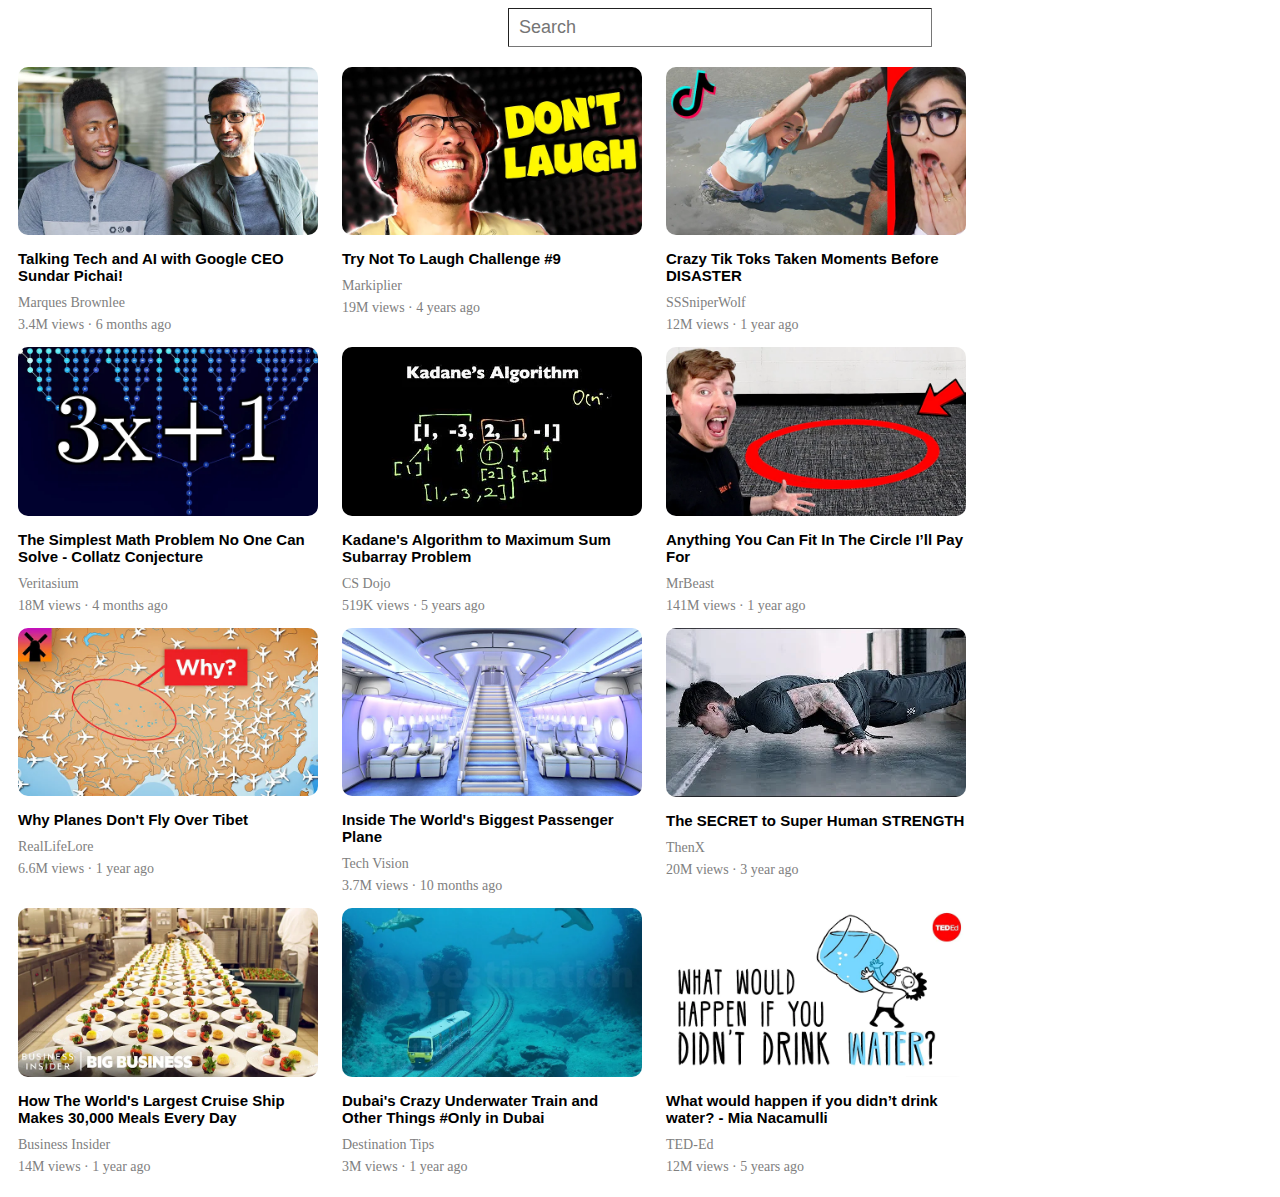
==== index.html @ d7499e48 "adding new changes" ====
<!DOCTYPE html>
<html lang="en">

<head>
    <link rel="stylesheet" href="style.css">
    <meta charset="UTF-8">
    <meta name="viewport" content="width=device-width, initial-scale=1.0">
    <title>LearnBase</title>
</head>

<body>
    <input class="search" type="text" placeholder="Search" style="margin-bottom: 20px;">
    <br>
    <div>
        <div class="vp">

            <img class="thumbnail" src="/htmlCss/images/thumbnail-1.webp" alt="">
            <p class="caption">
                Talking Tech and AI with Google CEO Sundar Pichai!
            </p>
            <p class="channelname">
                Marques Brownlee
            </p>
            <p class="tandd ">
                3.4M views · 6 months ago
            </p>
        </div>

        <div class="vp">

            <img class="thumbnail" src="/htmlCss/images/thumbnail-2.webp" alt="">
            <p class="caption">

                Try Not To Laugh Challenge #9 </p>
            <p class="channelname">
                Markiplier
            </p>
            <p class="tandd ">
                19M views · 4 years ago
            </p>
        </div>
        <div class="vp">

            <img class="thumbnail" src="/htmlCss/images/thumbnail-3.webp" alt="">
            <p class="caption">

                Crazy Tik Toks Taken Moments Before DISASTER
            </p>
            <p class="channelname">
                SSSniperWolf
            </p>
            <p class="tandd ">
                12M views · 1 year ago
            </p>
        </div>
        <div class="vp">

            <img class="thumbnail" src="/htmlCss/images/thumbnail-4.webp" alt="">
            <p class="caption">

                The Simplest Math Problem No One Can Solve - Collatz Conjecture </p>
            <p class="channelname">
                Veritasium
            </p>
            <p class="tandd ">
                18M views · 4 months ago
            </p>
        </div>
        <div class="vp">

            <img class="thumbnail" src="/htmlCss/images/thumbnail-5.webp" alt="">
            <p class="caption">

                Kadane's Algorithm to Maximum Sum Subarray Problem
            <p class="channelname">
                CS Dojo
            </p>
            <p class="tandd ">
                519K views · 5 years ago </p>
        </div>
        <div class="vp">

            <img class="thumbnail" src="/htmlCss/images/thumbnail-6.webp" alt="">
            <p class="caption">

                Anything You Can Fit In The Circle I’ll Pay For
            <p class="channelname">
                MrBeast
            </p>
            <p class="tandd ">
                141M views · 1 year ago
            </p>
        </div>
        <div class="vp">

            <img class="thumbnail" src="/htmlCss/images/thumbnail-7.webp" alt="">
            <p class="caption">

                Why Planes Don't Fly Over Tibet
            <p class="channelname">
                RealLifeLore
            </p>
            <p class="tandd ">
                6.6M views · 1 year ago
            </p>
        </div>
        <div class="vp">

            <img class="thumbnail" src="/htmlCss/images/thumbnail-8.webp" alt="">
            <p class="caption">

                Inside The World's Biggest Passenger Plane
            <p class="channelname">
                Tech Vision
            </p>
            <p class="tandd ">
                3.7M views · 10 months ago
            </p>
        </div>
        <div class="vp">

            <img class="thumbnail" src="/htmlCss/images/thumbnail-9.webp" alt="">
            <p class="caption">

                The SECRET to Super Human STRENGTH
                            <p class="channelname">
                                ThenX
                                        </p>
            <p class="tandd ">
                20M views · 3 year ago

            </p>
        </div>
        <div class="vp">

            <img class="thumbnail" src="/htmlCss/images/thumbnail-10.webp" alt="">
            <p class="caption">

                How The World's Largest Cruise Ship Makes 30,000 Meals Every Day             </p>
            <p class="channelname">
                Business Insider
                        </p>
            <p class="tandd ">
                14M views · 1 year ago            </p>
        </div>
        <div class="vp">

            <img class="thumbnail" src="/htmlCss/images/thumbnail-11.webp" alt="">
            <p class="caption">


                Dubai's Crazy Underwater Train and Other Things #Only in Dubai            </p>
            <p class="channelname">
                Destination Tips            </p>
            <p class="tandd ">
                3M views · 1 year ago
            </p>
        </div>
        <div class="vp">

            <img class="thumbnail" src="/htmlCss/images/thumbnail-12.webp" alt="">
            <p class="caption">

                What would happen if you didn’t drink water? - Mia Nacamulli </p>
            <p class="channelname">
                TED-Ed            </p>
            <p class="tandd ">
                12M views · 5 years ago
            </p>
        </div>
    </div>
</body>

</html>
---- style.css ----
.search{
    color: grey;
    padding-left: 10px;
    padding-right: 180px;
    padding-top: 8px;
    padding-bottom: 8px;
     font-size: 18px;
     margin-left: 500px;
     border-radius: 1px;
     border-width: 1px;
     display: inline-block;
}
.simg{
    width: 35px;
    align-items:first baseline;
}
p{
    font: arial;
}
.vp{
    width: 300px;
    display: inline-block;
    margin-right: 10px;
    vertical-align: top;
    margin-left: 10px;
}
.thumbnail{
    width: 300px;
    display: block;
    border-radius: 10px;
     border: none;
    
}.caption{
    display: inline-block;
    font-size: 15px;
    font-family: Arial;
    color: rgb(0, 0, 0);
     font-weight: bold;
     margin-bottom: 5px;


    }.caption:hover {
    text-decoration: underline;
}

.channelname{
    margin-top: 6px;
    font: arial;
    font-size: 14px;
    color: grey;
   margin-bottom: 1px;

}.tandd{
    margin-top: 1px;
    margin-top: 6px;
    font: arial;
    font-size: 14px;
    color: grey;


}.chimg{
    display: inline-block;
    margin-top: 10px;
    width: 20px;

}
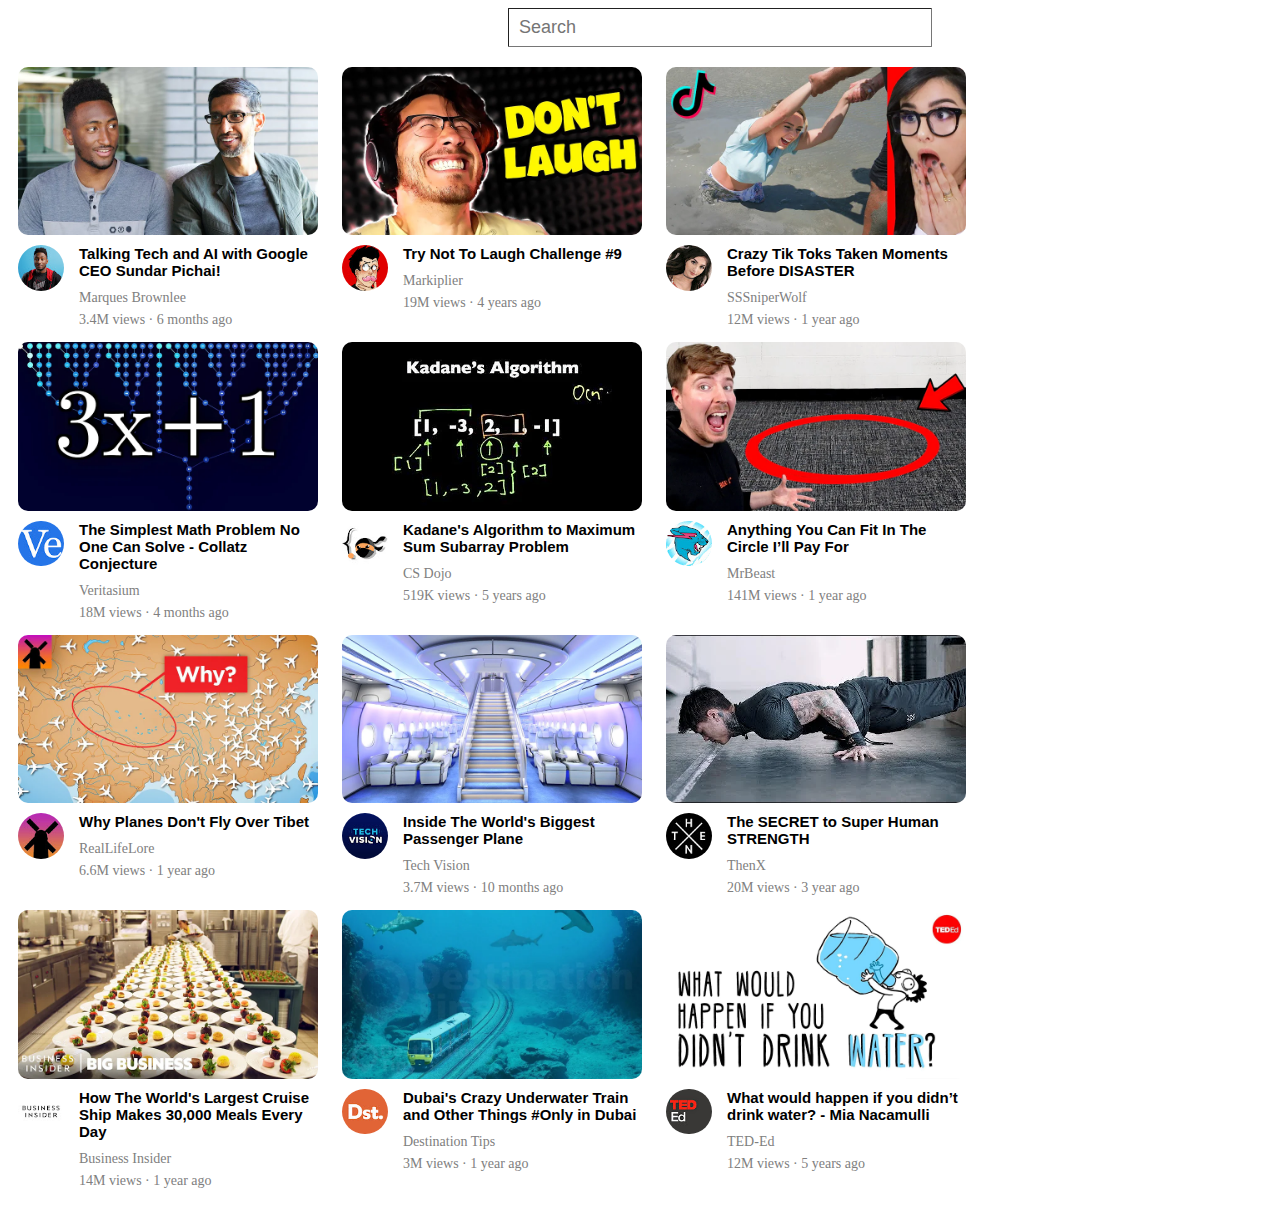
==== commit 0e2e8fb2: "adding new changes" ====
--- a/index.html
+++ b/index.html
@@ -5,170 +5,423 @@
     <link rel="stylesheet" href="style.css">
     <meta charset="UTF-8">
     <meta name="viewport" content="width=device-width, initial-scale=1.0">
-    <title>LearnBase</title>
+    <title>learnbase</title>
 </head>
 
-<body>
+<body class="main">
     <input class="search" type="text" placeholder="Search" style="margin-bottom: 20px;">
     <br>
-    <div>
-        <div class="vp">
-
+
+    <div class="vp">
+        <div class="foto">
             <img class="thumbnail" src="/htmlCss/images/thumbnail-1.webp" alt="">
-            <p class="caption">
-                Talking Tech and AI with Google CEO Sundar Pichai!
-            </p>
-            <p class="channelname">
-                Marques Brownlee
-            </p>
-            <p class="tandd ">
-                3.4M views · 6 months ago
-            </p>
-        </div>
-
-        <div class="vp">
-
+        </div>
+        <div class="info">
+            <div class="channel-profile">
+                <img class="channel-picture" src="/htmlCss/images/channel-1.jpeg" alt="">
+            </div>
+            <div class="channel-info">
+                <div>
+                    <p class="caption">
+                        Talking Tech and AI with Google CEO Sundar Pichai!
+                    </p>
+                </div>
+                <div>
+                    <p class="channelname">
+                        Marques Brownlee
+                    </p>
+                </div>
+                <div>
+                    <p class="tandd ">
+                        3.4M views · 6 months ago
+                    </p>
+                </div>
+            </div>
+        </div>
+    </div>
+
+
+    <div class="vp">
+
+        <div class="foto">
             <img class="thumbnail" src="/htmlCss/images/thumbnail-2.webp" alt="">
-            <p class="caption">
-
-                Try Not To Laugh Challenge #9 </p>
-            <p class="channelname">
-                Markiplier
-            </p>
-            <p class="tandd ">
-                19M views · 4 years ago
-            </p>
-        </div>
-        <div class="vp">
-
+
+        </div>
+        <div class="info">
+
+            <div class="channel-profile">
+                <img class="channel-picture" src="/htmlCss/images/channel-2.jpeg" alt="">
+
+            </div>
+            <div class="channel-info">
+                <div>
+                    <p class="caption">
+                        Try Not To Laugh Challenge #9
+                    </p>
+                </div>
+                <div>
+                    <p class="channelname">
+                        Markiplier </p>
+                </div>
+                <div>
+                    <p class="tandd ">
+                        19M views · 4 years ago
+                    </p>
+                </div>
+
+
+            </div>
+
+        </div>
+    </div>
+    <div class="vp">
+
+        <div class="foto">
             <img class="thumbnail" src="/htmlCss/images/thumbnail-3.webp" alt="">
-            <p class="caption">
-
-                Crazy Tik Toks Taken Moments Before DISASTER
-            </p>
-            <p class="channelname">
-                SSSniperWolf
-            </p>
-            <p class="tandd ">
-                12M views · 1 year ago
-            </p>
-        </div>
-        <div class="vp">
-
+
+        </div>
+        <div class="info">
+
+            <div class="channel-profile">
+                <img class="channel-picture" src="/htmlCss/images/channel-3.jpeg" alt="">
+
+            </div>
+            <div class="channel-info">
+                <div>
+                    <p class="caption">
+                        Crazy Tik Toks Taken Moments Before DISASTER
+                    </p>
+                </div>
+                <div>
+                    <p class="channelname">
+                        SSSniperWolf 
+                    </p>
+                </div>
+                <div>
+                    <p class="tandd ">
+                        12M views · 1 year ago
+                    </p>
+                </div>
+
+
+            </div>
+
+        </div>
+    </div>
+    <div class="vp">
+
+        <div class="foto">
             <img class="thumbnail" src="/htmlCss/images/thumbnail-4.webp" alt="">
-            <p class="caption">
-
-                The Simplest Math Problem No One Can Solve - Collatz Conjecture </p>
-            <p class="channelname">
-                Veritasium
-            </p>
-            <p class="tandd ">
-                18M views · 4 months ago
-            </p>
-        </div>
-        <div class="vp">
-
+
+        </div>
+        <div class="info">
+
+            <div class="channel-profile">
+                <img class="channel-picture" src="/htmlCss/images/channel-4.jpeg" alt="">
+
+            </div>
+            <div class="channel-info">
+                <div>
+                    <p class="caption">
+                        The Simplest Math Problem No One Can Solve - Collatz Conjecture                    </p>
+                </div>
+                <div>
+                    <p class="channelname">
+                        Veritasium
+                    </p>
+                </div>
+                <div>
+                    <p class="tandd ">
+                        18M views · 4 months ago
+                    </p>
+                </div>
+
+
+            </div>
+
+        </div>
+    </div>
+    <div class="vp">
+
+        <div class="foto">
             <img class="thumbnail" src="/htmlCss/images/thumbnail-5.webp" alt="">
-            <p class="caption">
-
-                Kadane's Algorithm to Maximum Sum Subarray Problem
-            <p class="channelname">
-                CS Dojo
-            </p>
-            <p class="tandd ">
-                519K views · 5 years ago </p>
-        </div>
-        <div class="vp">
-
+
+        </div>
+        <div class="info">
+
+            <div class="channel-profile">
+                <img class="channel-picture" src="/htmlCss/images/channel-5.jpeg" alt="">
+
+            </div>
+            <div class="channel-info">
+                <div>
+                    <p class="caption">
+                        Kadane's Algorithm to Maximum Sum Subarray Problem
+                    </p>
+                </div>
+                <div>
+                    <p class="channelname">
+                        CS Dojo
+                    </p>
+                </div>
+                <div>
+                    <p class="tandd ">
+                        519K views · 5 years ago
+                    </p>
+                </div>
+
+
+            </div>
+
+        </div>
+    </div>
+    <div class="vp">
+
+        <div class="foto">
             <img class="thumbnail" src="/htmlCss/images/thumbnail-6.webp" alt="">
-            <p class="caption">
-
-                Anything You Can Fit In The Circle I’ll Pay For
-            <p class="channelname">
-                MrBeast
-            </p>
-            <p class="tandd ">
-                141M views · 1 year ago
-            </p>
-        </div>
-        <div class="vp">
-
+
+        </div>
+        <div class="info">
+
+            <div class="channel-profile">
+                <img class="channel-picture" src="/htmlCss/images/channel-6.jpeg" alt="">
+
+            </div>
+            <div class="channel-info">
+                <div>
+                    <p class="caption">
+                        Anything You Can Fit In The Circle I’ll Pay For
+                    </p>
+                </div>
+                <div>
+                    <p class="channelname">
+                        MrBeast
+                    </p>
+                </div>
+                <div>
+                    <p class="tandd ">
+                        141M views · 1 year ago
+                    </p>
+                </div>
+
+
+            </div>
+
+        </div>
+    </div>
+    <div class="vp">
+
+        <div class="foto">
             <img class="thumbnail" src="/htmlCss/images/thumbnail-7.webp" alt="">
-            <p class="caption">
-
-                Why Planes Don't Fly Over Tibet
-            <p class="channelname">
-                RealLifeLore
-            </p>
-            <p class="tandd ">
-                6.6M views · 1 year ago
-            </p>
-        </div>
-        <div class="vp">
-
+
+        </div>
+        <div class="info">
+
+            <div class="channel-profile">
+                <img class="channel-picture" src="/htmlCss/images/channel-7.jpeg" alt="">
+
+            </div>
+            <div class="channel-info">
+                <div>
+                    <p class="caption">
+                        Why Planes Don't Fly Over Tibet
+                    </p>
+                </div>
+                <div>
+                    <p class="channelname">
+                        RealLifeLore
+                    </p>
+                </div>
+                <div>
+                    <p class="tandd ">
+                        6.6M views · 1 year ago
+                    </p>
+                </div>
+
+
+            </div>
+
+        </div>
+    </div>
+    <div class="vp">
+
+        <div class="foto">
             <img class="thumbnail" src="/htmlCss/images/thumbnail-8.webp" alt="">
-            <p class="caption">
-
-                Inside The World's Biggest Passenger Plane
-            <p class="channelname">
-                Tech Vision
-            </p>
-            <p class="tandd ">
-                3.7M views · 10 months ago
-            </p>
-        </div>
-        <div class="vp">
-
+
+        </div>
+        <div class="info">
+
+            <div class="channel-profile">
+                <img class="channel-picture" src="/htmlCss/images/channel-8.jpeg" alt="">
+
+            </div>
+            <div class="channel-info">
+                <div>
+                    <p class="caption">
+                        Inside The World's Biggest Passenger Plane
+                    </p>
+                </div>
+                <div>
+                    <p class="channelname">
+                        Tech Vision 
+                    </p>
+                </div>
+                <div>
+                    <p class="tandd ">
+                        3.7M views · 10 months ago
+                    </p>
+                </div>
+
+
+            </div>
+
+        </div>
+    </div>
+    <div class="vp">
+
+        <div class="foto">
             <img class="thumbnail" src="/htmlCss/images/thumbnail-9.webp" alt="">
-            <p class="caption">
-
-                The SECRET to Super Human STRENGTH
-                            <p class="channelname">
-                                ThenX
-                                        </p>
-            <p class="tandd ">
-                20M views · 3 year ago
-
-            </p>
-        </div>
-        <div class="vp">
-
+
+        </div>
+        <div class="info">
+
+            <div class="channel-profile">
+                <img class="channel-picture" src="/htmlCss/images/channel-9.jpeg" alt="">
+
+            </div>
+            <div class="channel-info">
+                <div>
+                    <p class="caption">
+                        The SECRET to Super Human STRENGTH
+                    </p>
+                </div>
+                <div>
+                    <p class="channelname">
+                        ThenX 
+                    </p>
+                </div>
+                <div>
+                    <p class="tandd ">
+                        20M views · 3 year ago
+                    </p>
+                </div>
+
+
+            </div>
+
+        </div>
+    </div>
+    <div class="vp">
+
+        <div class="foto">
             <img class="thumbnail" src="/htmlCss/images/thumbnail-10.webp" alt="">
-            <p class="caption">
-
-                How The World's Largest Cruise Ship Makes 30,000 Meals Every Day             </p>
-            <p class="channelname">
-                Business Insider
-                        </p>
-            <p class="tandd ">
-                14M views · 1 year ago            </p>
-        </div>
-        <div class="vp">
-
+
+        </div>
+        <div class="info">
+
+            <div class="channel-profile">
+                <img class="channel-picture" src="/htmlCss/images/channel-10.jpeg" alt="">
+
+            </div>
+            <div class="channel-info">
+                <div>
+                    <p class="caption">
+                        How The World's Largest Cruise Ship Makes 30,000 Meals Every Day
+                    </p>
+                </div>
+                <div>
+                    <p class="channelname">
+                        Business Insider
+                    </p>
+                </div>
+                <div>
+                    <p class="tandd ">
+                        14M views · 1 year ago
+                    </p>
+                </div>
+
+
+            </div>
+
+        </div>
+    </div>
+    <div class="vp">
+
+        <div class="foto">
             <img class="thumbnail" src="/htmlCss/images/thumbnail-11.webp" alt="">
-            <p class="caption">
-
-
-                Dubai's Crazy Underwater Train and Other Things #Only in Dubai            </p>
-            <p class="channelname">
-                Destination Tips            </p>
-            <p class="tandd ">
-                3M views · 1 year ago
-            </p>
-        </div>
-        <div class="vp">
-
+
+        </div>
+        <div class="info">
+
+            <div class="channel-profile">
+                <img class="channel-picture" src="/htmlCss/images/channel-11.jpeg" alt="">
+
+            </div>
+            <div class="channel-info">
+                <div>
+                    <p class="caption">
+                        Dubai's Crazy Underwater Train and Other Things #Only in Dubai
+
+                    </p>
+                </div>
+                <div>
+                    <p class="channelname">
+                        Destination Tips 
+                    </p>
+                </div>
+                <div>
+                    <p class="tandd ">
+                        3M views · 1 year ago
+                    </p>
+                </div>
+
+
+            </div>
+
+        </div>
+    </div>
+    <div class="vp">
+
+        <div class="foto">
             <img class="thumbnail" src="/htmlCss/images/thumbnail-12.webp" alt="">
-            <p class="caption">
-
-                What would happen if you didn’t drink water? - Mia Nacamulli </p>
-            <p class="channelname">
-                TED-Ed            </p>
-            <p class="tandd ">
-                12M views · 5 years ago
-            </p>
-        </div>
-    </div>
+
+        </div>
+        <div class="info">
+
+            <div class="channel-profile">
+                <img class="channel-picture" src="/htmlCss/images/channel-12.jpeg" alt="">
+
+            </div>
+            <div class="channel-info">
+                <div>
+                    <p class="caption">
+                        What would happen if you didn’t drink water? - Mia Nacamulli
+                    </p>
+                </div>
+                <div>
+                    <p class="channelname">
+                        TED-Ed
+                    </p>
+                </div>
+                <div>
+                    <p class="tandd ">
+                        12M views · 5 years ago
+                    </p>
+                </div>
+
+
+            </div>
+
+        </div>
+    </div>
+
+
+
+
+  
+
+   
+
 </body>
 
 </html>--- a/style.css
+++ b/style.css
@@ -23,6 +23,7 @@
     margin-right: 10px;
     vertical-align: top;
     margin-left: 10px;
+    
 }
 .thumbnail{
     width: 300px;
@@ -31,6 +32,7 @@
      border: none;
     
 }.caption{
+    margin-top: 0px;
     display: inline-block;
     font-size: 15px;
     font-family: Arial;
@@ -63,4 +65,23 @@
     margin-top: 10px;
     width: 20px;
 
+}
+.channel-profile{
+   vertical-align: top;
+    display: inline-block;
+    width: 19%;
+}
+.channel-info{
+    margin-top: 0px;
+    display: inline-block;
+    width: 79%;
+}
+.channel-picture{
+    width: 80%;
+    border-radius: 25px;
+    object-fit: cover;
+    object-position: center;
+}
+.info{
+    margin-top: 10px;
 }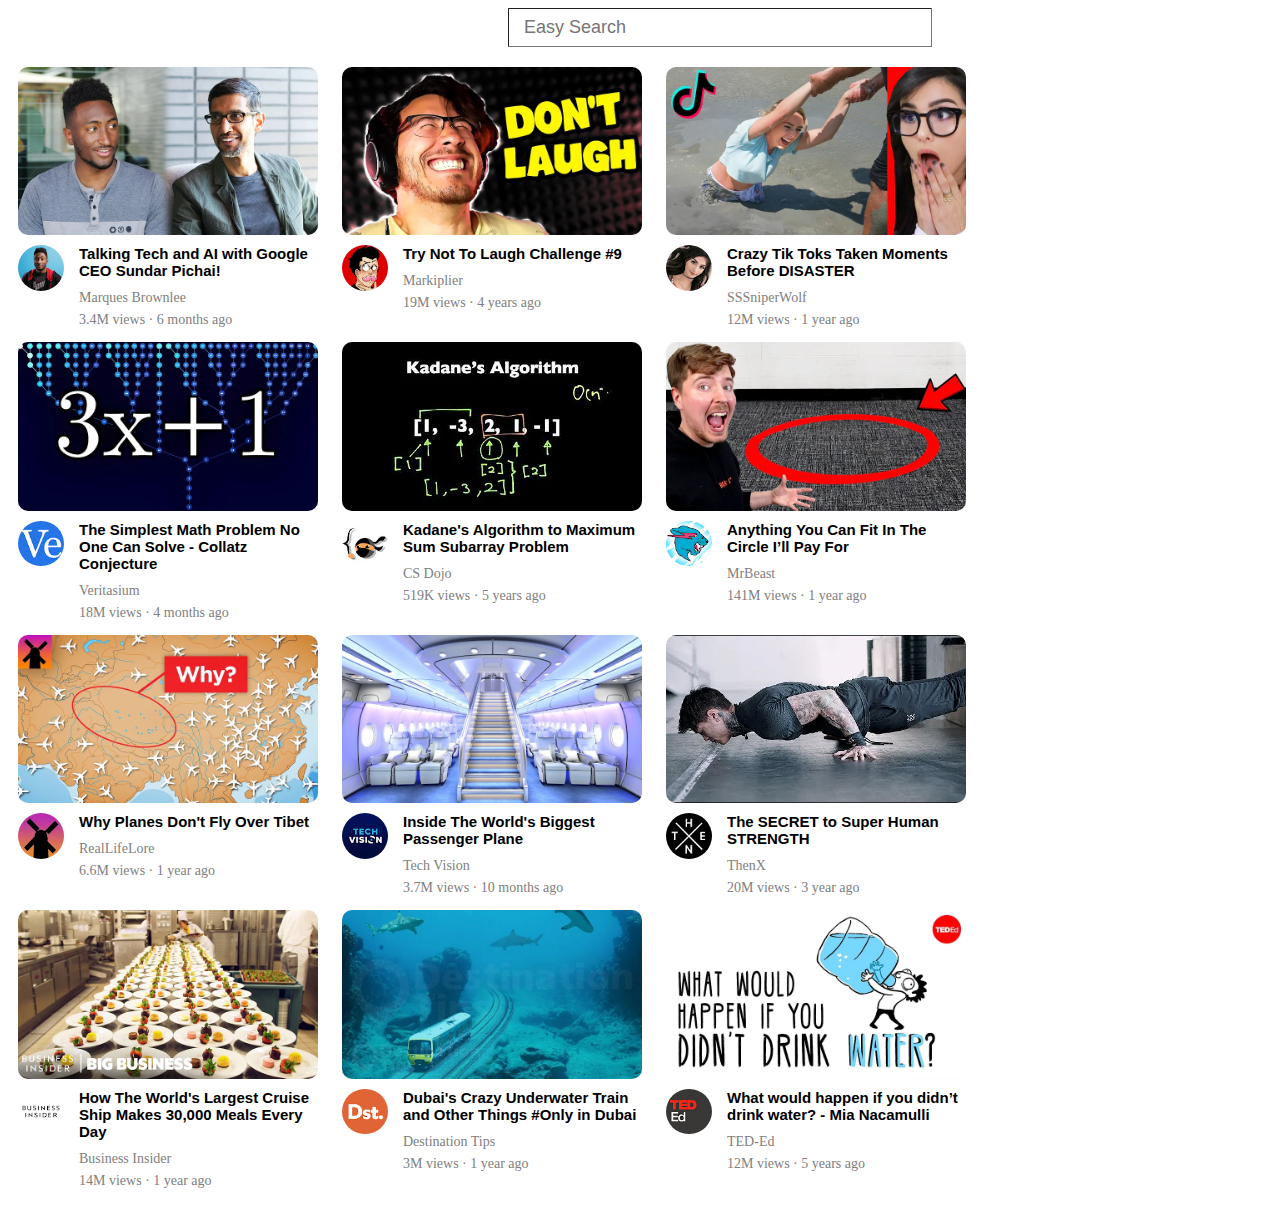
==== commit 4b8b526b: "adding new changes" ====
--- a/index.html
+++ b/index.html
@@ -9,7 +9,7 @@
 </head>
 
 <body class="main">
-    <input class="search" type="text" placeholder="Search" style="margin-bottom: 20px;">
+    <input class="search" type="text" placeholder=" Easy Search" style="margin-bottom: 20px;">
     <br>
 
     <div class="vp">
